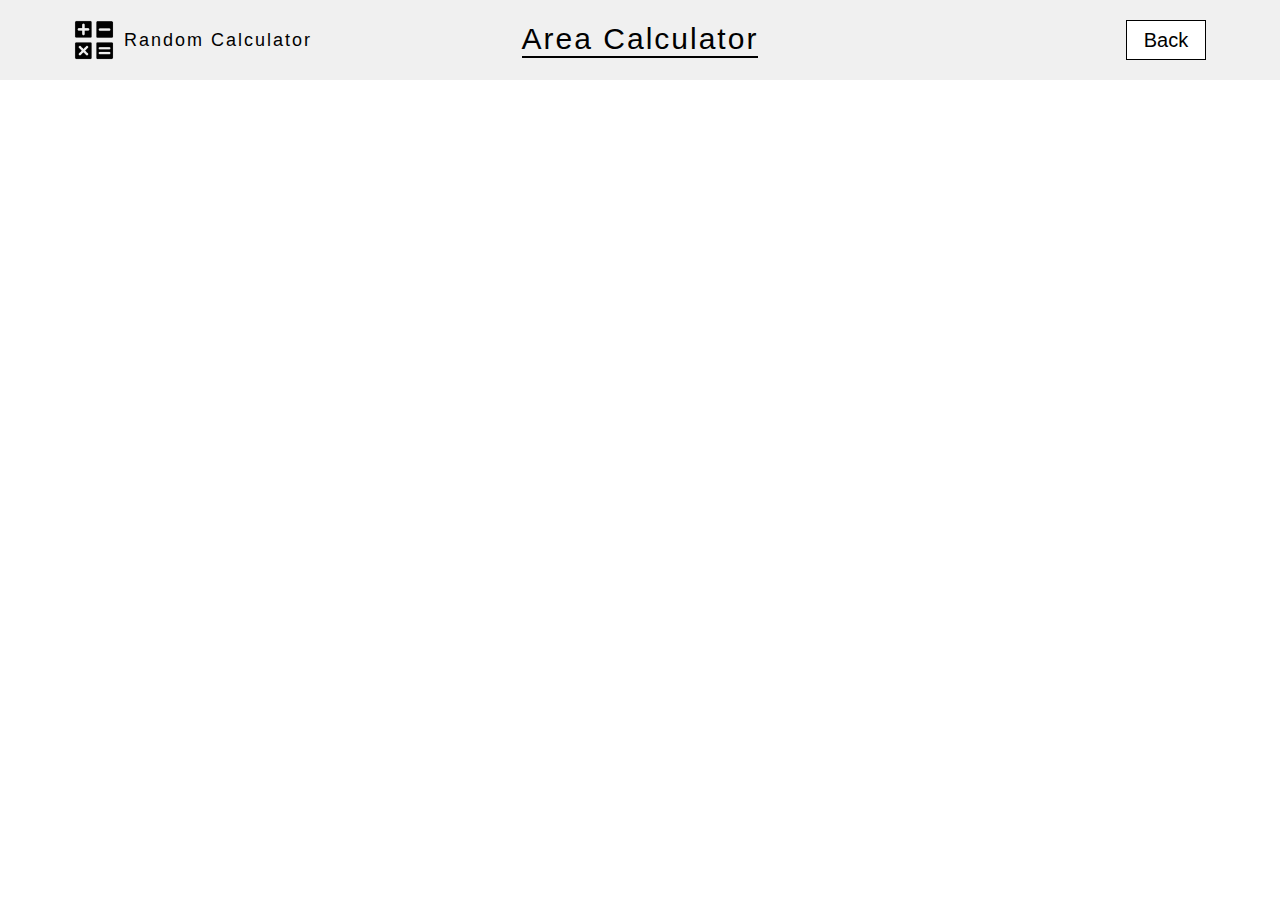
==== HTML/areaCalculate.html @ 75236c4f "content" ====
<!DOCTYPE html>
<html lang="en">
<head>
    <meta charset="UTF-8">
    <meta name="viewport" content="width=device-width, initial-scale=1.0">
    <meta http-equiv="X-UA-Compatible" content="ie=edge">
    <link rel="stylesheet" href="../PUBLIC/CSS/areaCalculate.css">
    <title>Area Calculator</title>
</head>
<body>
    <header>
        <div class="container">
            <div class="logo-container">
                <img src="../PUBLIC/IMAGE/randcalc-logo.png" alt="logo">
                <h4>Random Calculator</h4>
            </div>
            <div class="title-container">
                <h4>Area Calculator</h4>
            </div>
            <div class="back-container">
                <a href="#"><button>Back</button></a>
            </div>
        </div>
    </header>
    <main></main>
</body>
</html>
---- PUBLIC/CSS/areaCalculate.css ----
* {
    margin: 0;
    padding: 0;
    box-sizing: border-box;
    font-size: 10px;
}

body {
    font-family: Arial, sans-serif;
}

.container {
    width: 90%;
    height: inherit;
    margin: 0 auto;
}

header {
    height: 80px;
    align-items: center;
    background-color: rgb(240, 240, 240);
}

header .container{
    display: flex;
    align-items: center;
}

.logo-container, .title-container, .back-container {
    display: flex;
    height: 40px;
    align-items: center;
}

.logo-container {
    flex: 1;
}

.title-container {
    flex: 2;
}

.back-container {
    flex: 1;
    justify-content: flex-end;
}

.logo-container img {
    height: inherit;
    margin-left: 10px;
}

.logo-container h4 {
    font-size: 1.8rem;
    font-weight: 300;
    letter-spacing: 2px;
    margin-left: 10px;
}

.title-container h4 {
    margin: 0 auto;
    font-weight: 300;
    font-size: 3rem;
    letter-spacing: 2px;
    border-bottom: black 2px solid;
}

.back-container button{
    border: black 1px solid;
    margin-right: 10px;
    padding: 5px;
    font-size: 2rem;
    height: 40px;
    width: 80px;
    text-align: center;
    cursor: pointer;
    background-color: white;
}

.back-container button:hover {
    background-color: black;
    color: white;
    transition: 0.2s;
}

@media screen and (max-width: 768px) {

    header, header .container {
        display: block;
        height: auto;
        padding: 20px 0;
    }

    .logo-container, .title-container, .back-container{
        width: 100%;
        justify-content: center;
        margin: 20px auto;
    }

    .back-container button{
        margin: 0 auto;
    }
}
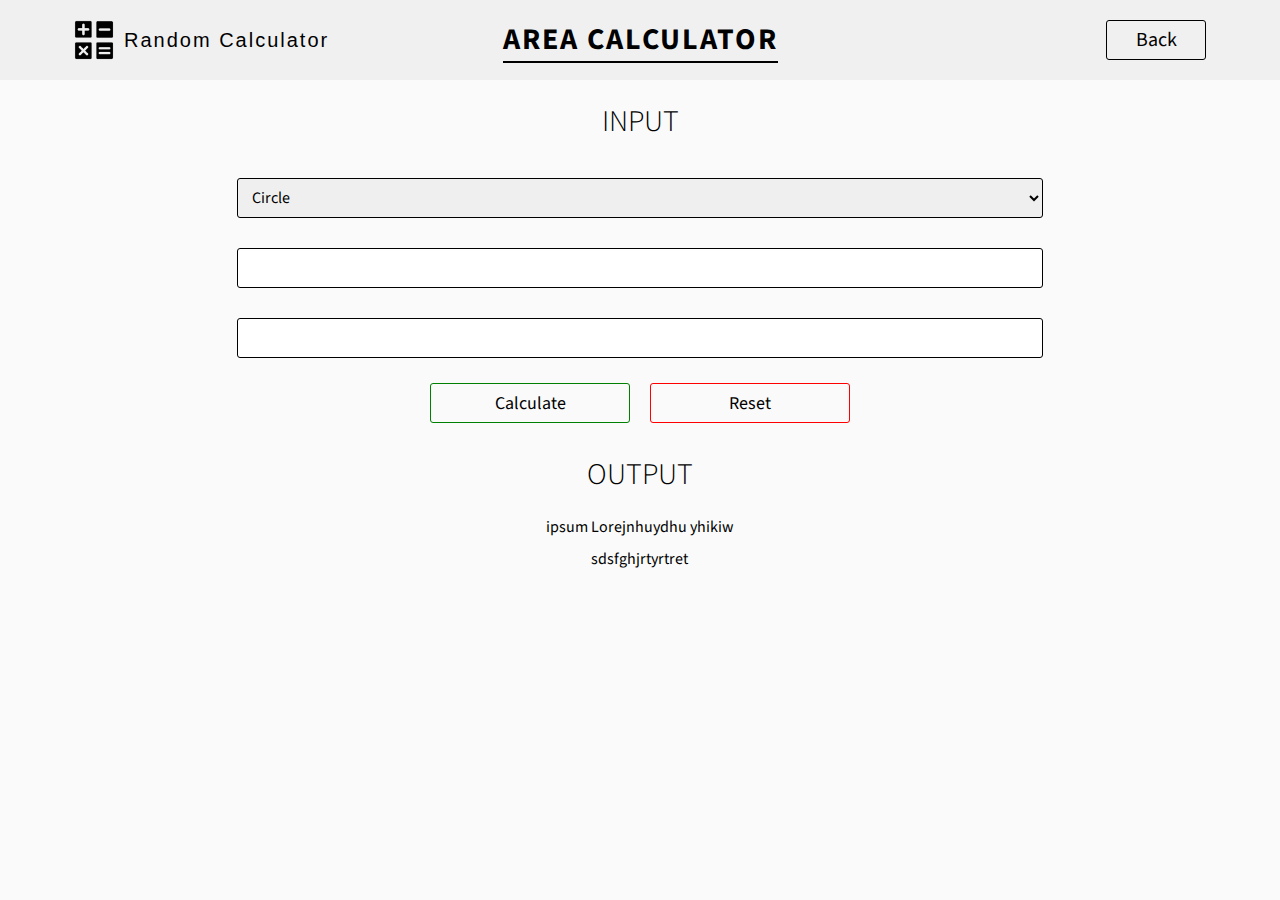
==== commit f8dbe633: "-" ====
--- a/HTML/areaCalculate.html
+++ b/HTML/areaCalculate.html
@@ -1,6 +1,7 @@
 <!DOCTYPE html>
 <html lang="en">
 <head>
+    <link href="https://fonts.googleapis.com/css?family=Source+Sans+Pro:300,400&display=swap" rel="stylesheet">
     <meta charset="UTF-8">
     <meta name="viewport" content="width=device-width, initial-scale=1.0">
     <meta http-equiv="X-UA-Compatible" content="ie=edge">
@@ -18,10 +19,39 @@
                 <h4>Area Calculator</h4>
             </div>
             <div class="back-container">
-                <a href="#"><button>Back</button></a>
+                <a href="randcalc.html"><button>Back</button></a>
             </div>
         </div>
     </header>
-    <main></main>
+
+    <main>
+        <div class="container">
+            <h4 class="heading">Input</h4>
+            <div class="input">
+            <select name="type" id="type">
+                <option value="circle">Circle</option>
+                <option value="triangle">Triangle</option>
+                <option value="square">Square</option>
+                <option value="rect">Rectangle</option>
+                <option value="pent">Pentagon</option>
+                <option value="hex">Hexagon</option>
+                <option value="hept">Heptagon</option>
+                <option value="oct">Octogon</option>
+            </select>
+
+            <input type="number" name="input1" id="input1">
+            <input type="number" name="input2" id="input1">
+            </div>
+            <div class="buttons">
+            <button id="calculate">Calculate</button>
+            <button id="reset">Reset</button>
+            </div>
+            <h4 class="heading">Output</h4>
+            <div class="output">
+                <p>ipsum Lorejnhuydhu yhikiw</p>
+                <p>sdsfghjrtyrtret</p>
+            </div>
+        </div>
+    </main>
 </body>
 </html>--- a/PUBLIC/CSS/areaCalculate.css
+++ b/PUBLIC/CSS/areaCalculate.css
@@ -6,7 +6,11 @@
 }
 
 body {
-    font-family: Arial, sans-serif;
+    background-color: rgb(250, 250, 250);
+}
+
+body, button, input, select {
+    font-family: 'Source Sans Pro', sans-serif;
 }
 
 .container {
@@ -17,7 +21,6 @@
 
 header {
     height: 80px;
-    align-items: center;
     background-color: rgb(240, 240, 240);
 }
 
@@ -51,16 +54,17 @@
 }
 
 .logo-container h4 {
-    font-size: 1.8rem;
+    font-size: 2rem;
     font-weight: 300;
+    font-family: Arial, sans-serif;
     letter-spacing: 2px;
     margin-left: 10px;
 }
 
 .title-container h4 {
     margin: 0 auto;
-    font-weight: 300;
     font-size: 3rem;
+    text-transform: uppercase;
     letter-spacing: 2px;
     border-bottom: black 2px solid;
 }
@@ -71,10 +75,9 @@
     padding: 5px;
     font-size: 2rem;
     height: 40px;
-    width: 80px;
-    text-align: center;
+    width: 100px;
     cursor: pointer;
-    background-color: white;
+    background-color: transparent;
 }
 
 .back-container button:hover {
@@ -83,12 +86,91 @@
     transition: 0.2s;
 }
 
+.heading {
+    font-size: 3rem;
+    font-weight: 300;
+    text-transform: uppercase;
+    text-align: center;
+    margin: 20px 0;
+}
+
+.input, .buttons {
+    display: flex;
+    justify-content: center;
+    flex-wrap: wrap;
+}
+
+select, input {
+    width: 70%;
+    min-width: 260px;
+    margin: 15px auto;
+    height: 40px;
+    font-size: 1.6rem;
+    padding: 5px 10px;
+    border: black 1px solid;
+    border-radius: 3px;
+}
+
+select option {
+    font-size: 1.6rem;
+}
+
+input:focus {
+    width: 80%;
+    transition: 0.5s;
+    border: green 1px solid;
+}
+
+button {
+    width: 200px;
+    height: 40px;
+    margin: 10px;
+    font-size: 1.8rem;
+    background-color: transparent;
+    border-radius: 3px;
+}
+
+button:hover {
+    color: white;
+    transition: 0.2s;
+}
+
+#calculate {
+    border: green 1px solid;
+}
+
+#calculate:hover {
+    background-color: green;
+}
+
+#reset {
+    border: red 1px solid;
+}
+
+#reset:hover {
+    background-color: red;
+}
+
+.output {
+    margin: 10px 0;
+    width: 70%;
+    margin: 0 auto;
+    text-align: center;
+    margin-bottom: 40px;
+}
+
+.output p {
+    font-size: 1.6rem;
+    margin: 10px 0;
+}
+
+
 @media screen and (max-width: 768px) {
 
     header, header .container {
         display: block;
         height: auto;
-        padding: 20px 0;
+        padding: 10px 0;
     }
 
     .logo-container, .title-container, .back-container{
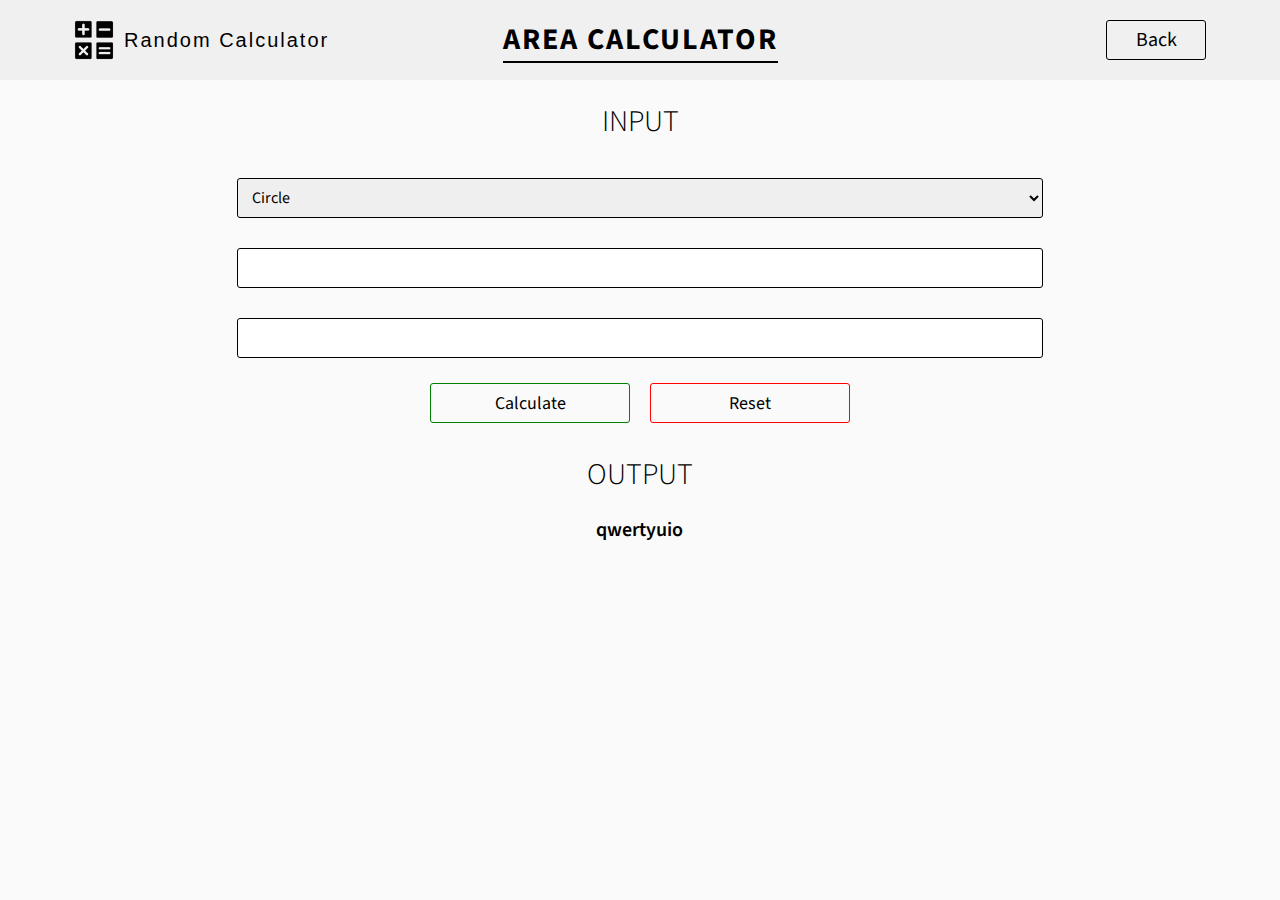
==== commit 59f90e74: "js, but not working" ====
--- a/HTML/areaCalculate.html
+++ b/HTML/areaCalculate.html
@@ -6,6 +6,7 @@
     <meta name="viewport" content="width=device-width, initial-scale=1.0">
     <meta http-equiv="X-UA-Compatible" content="ie=edge">
     <link rel="stylesheet" href="../PUBLIC/CSS/areaCalculate.css">
+    <script src="../PUBLIC/JS/areaCalculate.js"></script>
     <title>Area Calculator</title>
 </head>
 <body>
@@ -27,6 +28,7 @@
     <main>
         <div class="container">
             <h4 class="heading">Input</h4>
+
             <div class="input">
             <select name="type" id="type">
                 <option value="circle">Circle</option>
@@ -34,22 +36,21 @@
                 <option value="square">Square</option>
                 <option value="rect">Rectangle</option>
                 <option value="pent">Pentagon</option>
-                <option value="hex">Hexagon</option>
-                <option value="hept">Heptagon</option>
-                <option value="oct">Octogon</option>
             </select>
 
-            <input type="number" name="input1" id="input1">
-            <input type="number" name="input2" id="input1">
+            <input type="number" name="input1" id="input1" placeholder="">
+            <input type="number" name="input2" id="input1" placeholder="">
             </div>
+
             <div class="buttons">
             <button id="calculate">Calculate</button>
             <button id="reset">Reset</button>
             </div>
+
             <h4 class="heading">Output</h4>
+
             <div class="output">
-                <p>ipsum Lorejnhuydhu yhikiw</p>
-                <p>sdsfghjrtyrtret</p>
+                <p id="answer">qwertyuio</p>
             </div>
         </div>
     </main>
--- a/PUBLIC/CSS/areaCalculate.css
+++ b/PUBLIC/CSS/areaCalculate.css
@@ -152,16 +152,18 @@
 }
 
 .output {
-    margin: 10px 0;
+    margin: 10px auto 60px auto;
     width: 70%;
-    margin: 0 auto;
     text-align: center;
-    margin-bottom: 40px;
 }
 
 .output p {
-    font-size: 1.6rem;
-    margin: 10px 0;
+    font-size: 2rem;
+    font-weight: 600;
+}
+
+.hidden {
+    display: none;
 }
 
 
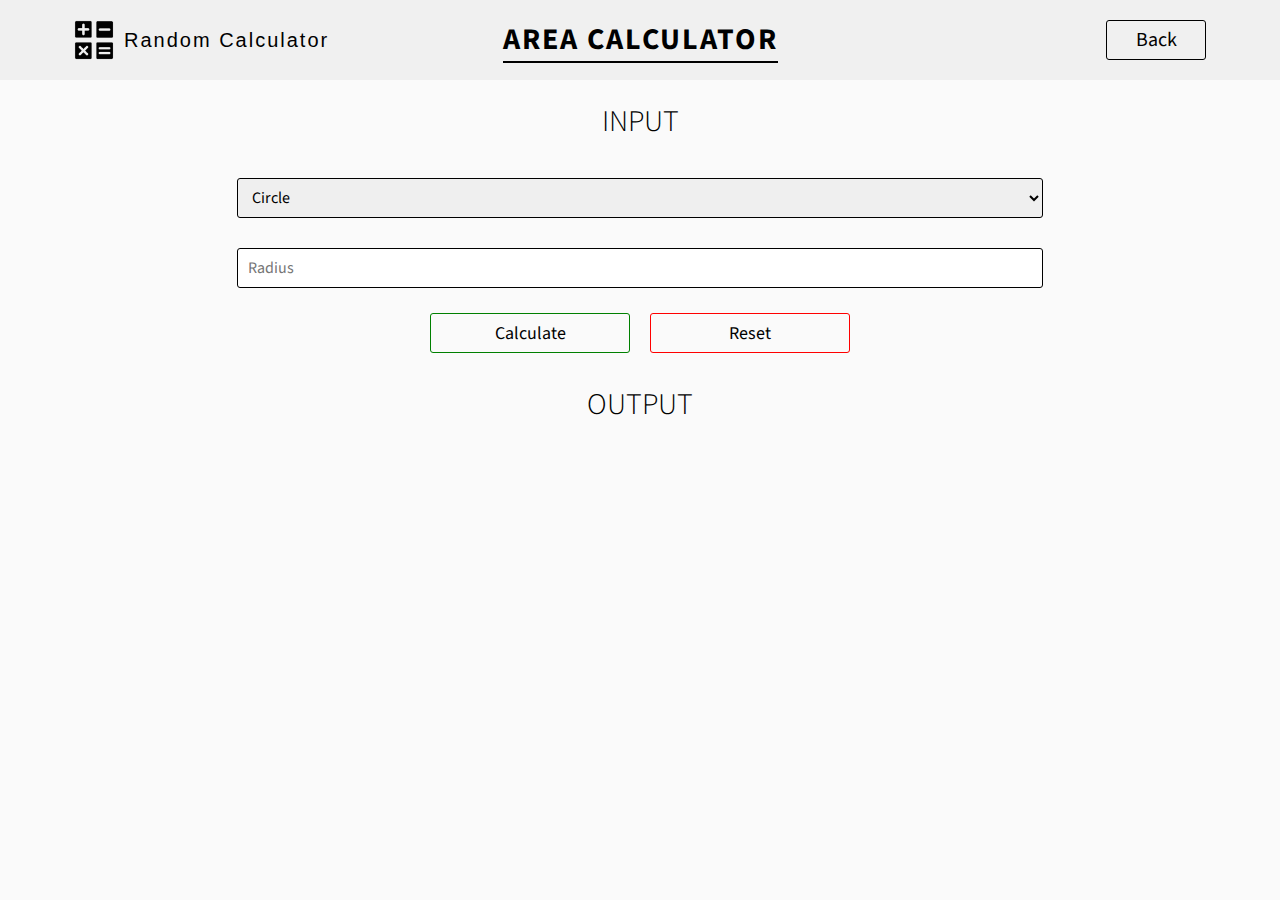
==== commit d491b9c7: "Updating design and fixing issues" ====
--- a/HTML/areaCalculate.html
+++ b/HTML/areaCalculate.html
@@ -1,29 +1,25 @@
 <!DOCTYPE html>
-<html lang="en">
-<head>
-    <link href="https://fonts.googleapis.com/css?family=Source+Sans+Pro:300,400&display=swap" rel="stylesheet">
-    <meta charset="UTF-8">
-    <meta name="viewport" content="width=device-width, initial-scale=1.0">
-    <meta http-equiv="X-UA-Compatible" content="ie=edge">
-    <link rel="stylesheet" href="../PUBLIC/CSS/areaCalculate.css">
-    <script src="../PUBLIC/JS/areaCalculate.js"></script>
-    <title>Area Calculator</title>
-</head>
-<body>
-    <header>
-        <div class="container">
-            <div class="logo-container">
-                <img src="../PUBLIC/IMAGE/randcalc-logo.png" alt="logo">
-                <h4>Random Calculator</h4>
+    <html>
+    <head>
+        <title>Area Calculator</title>
+        <link href="https://fonts.googleapis.com/css?family=Source+Sans+Pro:300,400&display=swap" rel="stylesheet">
+        <link rel="stylesheet" href="../PUBLIC/CSS/areaCalculate.css">
+    </head>
+    <body onload="displayInput()">
+        <header>
+            <div class="container">
+                <div class="logo-container">
+                    <img src="../PUBLIC/IMAGE/randcalc-logo.png" alt="logo">
+                    <h4>Random Calculator</h4>
+                </div>
+                <div class="title-container">
+                    <h4>Area Calculator</h4>
+                </div>
+                <div class="back-container">
+                    <a href="randcalc.html"><button>Back</button></a>
+                </div>
             </div>
-            <div class="title-container">
-                <h4>Area Calculator</h4>
-            </div>
-            <div class="back-container">
-                <a href="randcalc.html"><button>Back</button></a>
-            </div>
-        </div>
-    </header>
+        </header>
 
     <main>
         <div class="container">
@@ -36,23 +32,25 @@
                 <option value="square">Square</option>
                 <option value="rect">Rectangle</option>
                 <option value="pent">Pentagon</option>
+                <option value="hex">Hexagon</option>
             </select>
 
             <input type="number" name="input1" id="input1" placeholder="">
-            <input type="number" name="input2" id="input1" placeholder="">
+            <input type="number" name="input2" id="input2" placeholder="">
             </div>
 
             <div class="buttons">
-            <button id="calculate">Calculate</button>
-            <button id="reset">Reset</button>
+            <button id="calculate" onclick="calculate()">Calculate</button>
+            <button id="reset" onclick="reset()">Reset</button>
             </div>
 
             <h4 class="heading">Output</h4>
 
             <div class="output">
-                <p id="answer">qwertyuio</p>
+                <p><span id="answer1"></span><span id="answernum"></span><span id="answer2"></span></p>
             </div>
         </div>
     </main>
 </body>
+<script src="../PUBLIC/JS/areaCalculate.js"></script>
 </html>--- a/PUBLIC/CSS/areaCalculate.css
+++ b/PUBLIC/CSS/areaCalculate.css
@@ -18,6 +18,8 @@
     height: inherit;
     margin: 0 auto;
 }
+
+/*Header*/
 
 header {
     height: 80px;
@@ -85,6 +87,8 @@
     color: white;
     transition: 0.2s;
 }
+
+/*Main*/
 
 .heading {
     font-size: 3rem;
@@ -157,9 +161,16 @@
     text-align: center;
 }
 
-.output p {
+#answer1, #answer2 {
     font-size: 2rem;
-    font-weight: 600;
+    font-weight: 500;
+    letter-spacing: 2px;
+}
+
+#answernum {
+    font-size: 2rem;
+    font-weight: 700;
+    letter-spacing: 2px;
 }
 
 .hidden {
